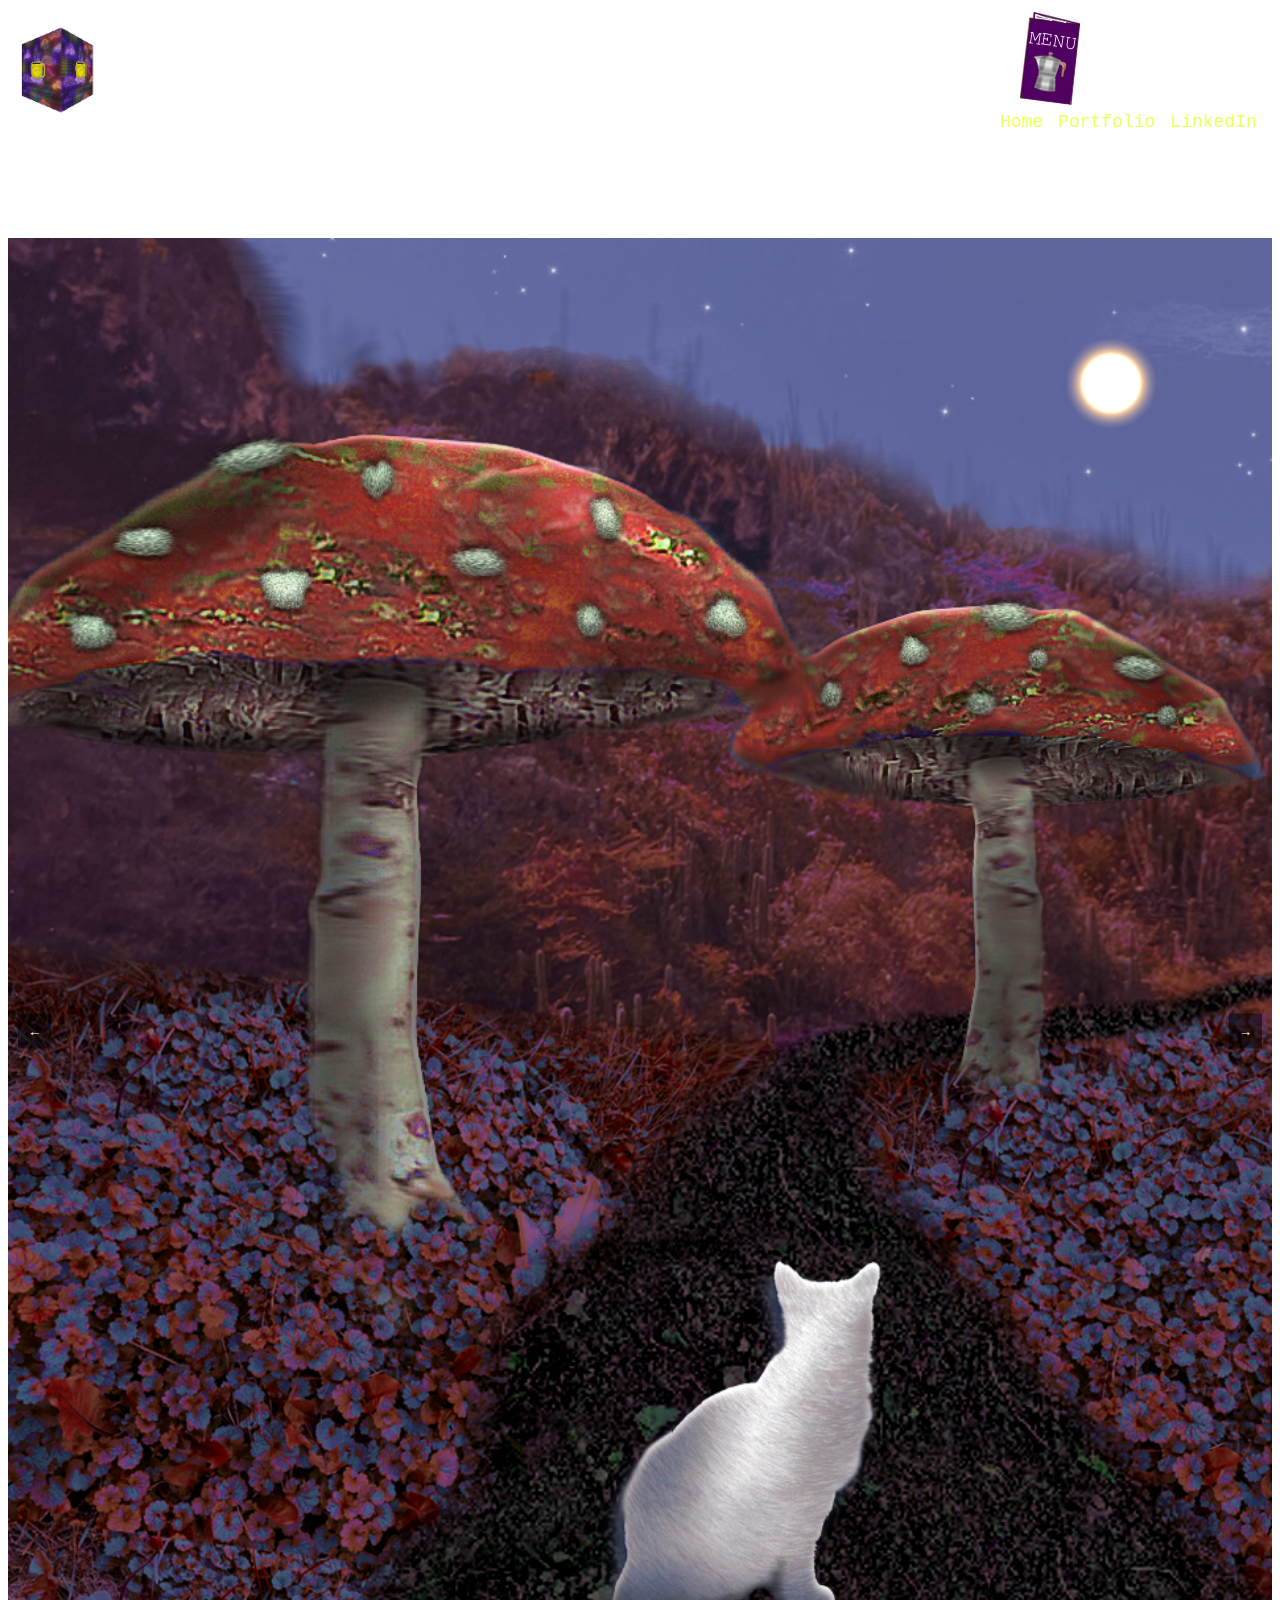
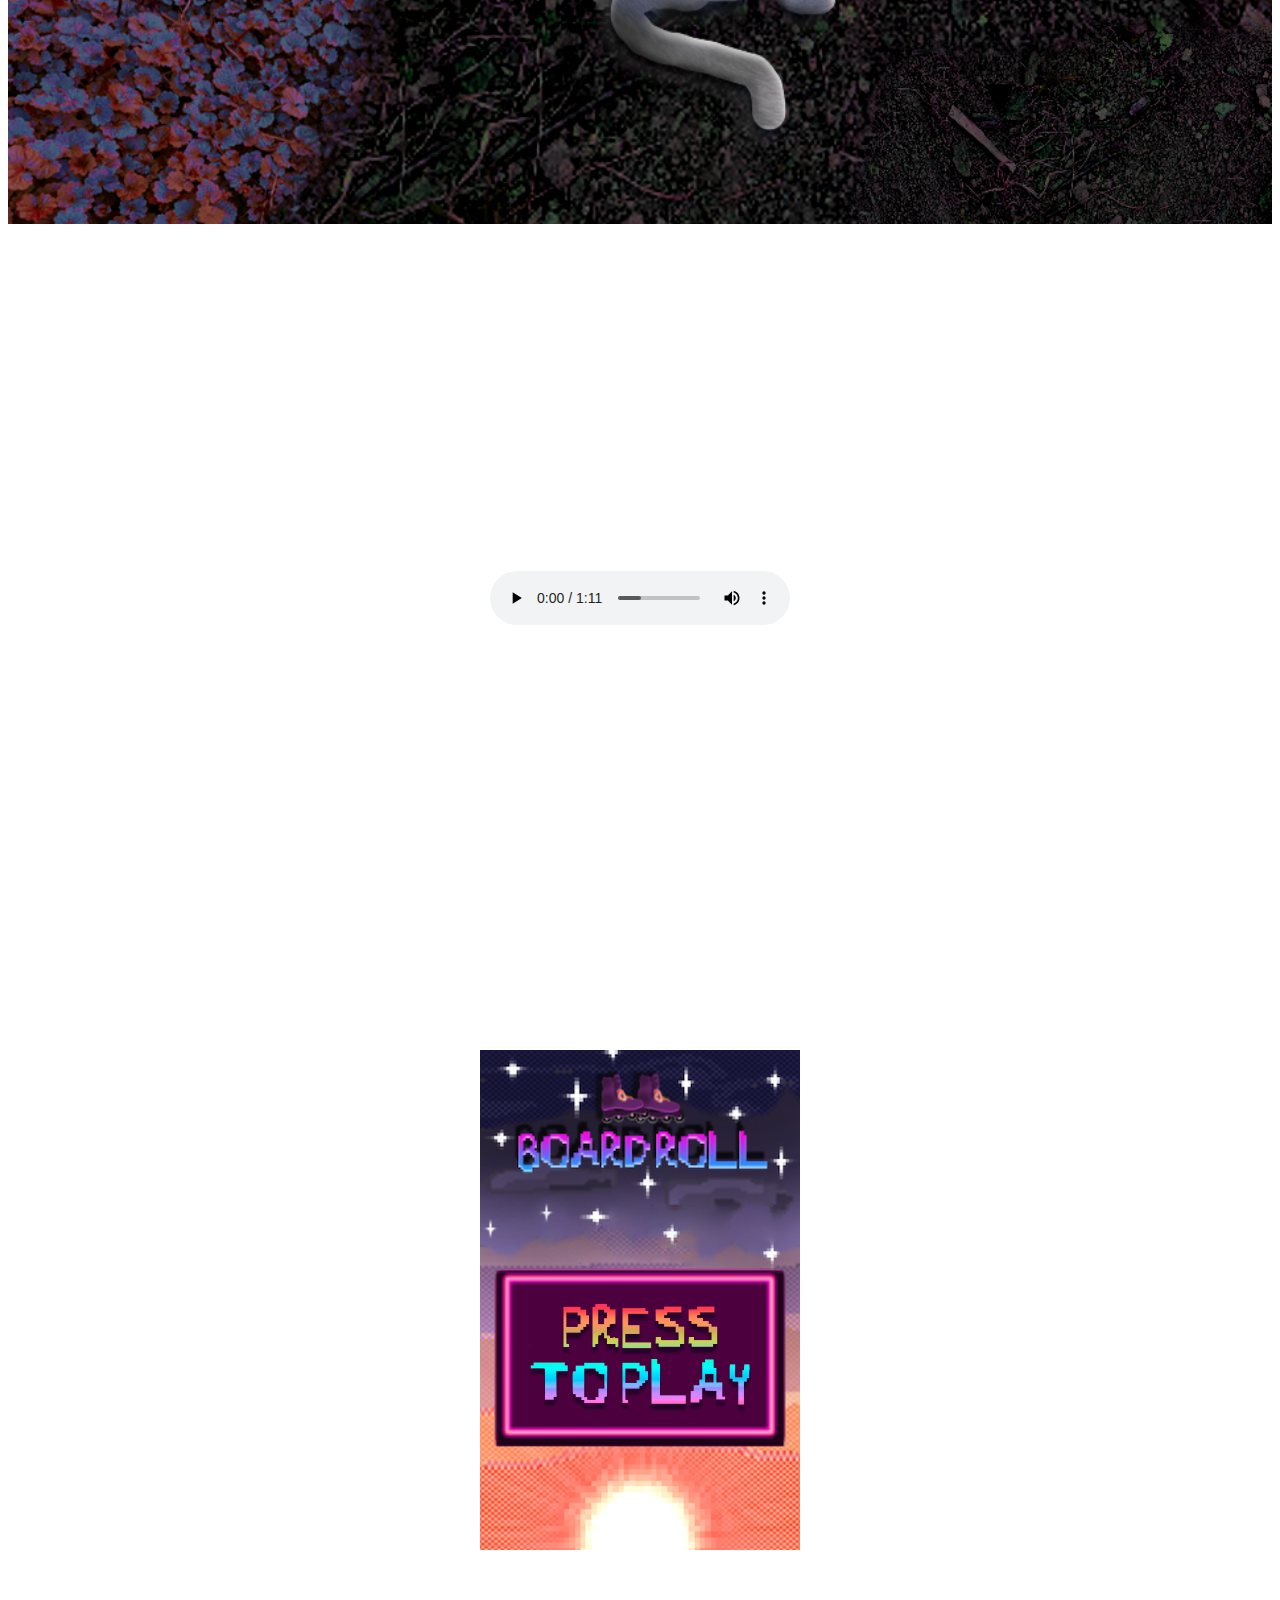
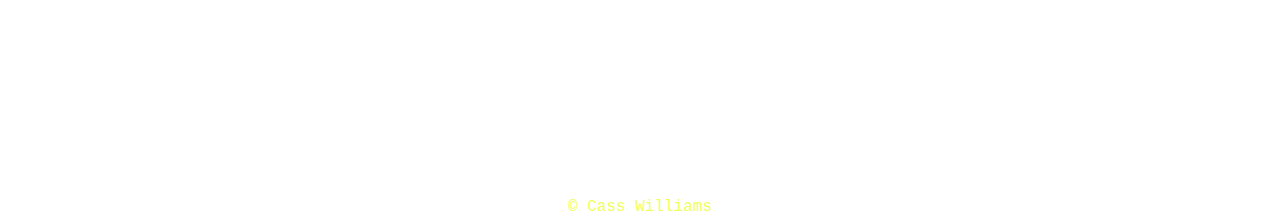
==== portfolio.html @ c23df638 "Add files via upload" ====
<!DOCTYPE html>
<html>
  <meta name="viewport" content="width=device-width, initial-scale=1.0">
<head>
  <title>Cass Williams</title>
  <link rel="stylesheet" href="portfolio.css">
  <title>Image Carousel Example</title>
  <link rel="stylesheet" href="bootstrap.min.css">
  <script src="bootstrap.min.js"></script>
</head>
<body>
  <header>
    <div class="logo"><img src="logo.gif" alt="Interactive Image"
      width="100px"></div>
      <nav>
      <label for="menu-toggle" class="menu-icon">
        <img src="menu.png" alt="Menu Icon">
      </label>
        <input type="checkbox" id="menu-toggle">
        <label for="menu-toggle" class="menu-icon">&#9776;</label>
        <div class="menu">
          <ul>
            <li><a href="index.html">Home</a></li>
            <li><a href="portfolio.html">Portfolio</a></li>
            <li><a href="https://www.linkedin.com/in/excpresso">LinkedIn</a></li>
          </ul>
        </div>
      </nav>
     

  </header>
 
<h1 class="centered">ILLUSTRATION</h1>
<div class="carousel-wrapper">
  <div class="carousel">
    <div class="carousel-container">
      <img src="4.png" alt="Description of the image">
      <img src="5.png" alt="Description of the image">
      <img src="6.png" alt="Description of the image">
      <img src="7.gif" alt="Description of the image">
      <img src="8.gif" alt="Description of the image">
      <img src="9.gif" alt="Description of the image">
    </div>
    <button class="prev-button">&larr;</button>
    <button class="next-button">&rarr;</button>
  </div>
</div>
 
<h1 class="centered">AUDIO</h1>
  <div class="audio-container">
    <audio controls>
      <source src="song.mp3" type="audio/mpeg">
      Your browser does not support the audio element.
    </audio>
  </div>

  <h1 class="centered">GAME DEVELOPMENT</h1>
<div id="container">
  <img id="myImage" src="game.png" onclick="replaceWithGame()">
</div>

<footer>
    &copy; Cass Williams
  </footer>
  
  <script src="script.js"></script>
</body>
</html>
---- portfolio.css ----
/* CSS for header */
/* Add this at the beginning of the styles.css file */
@media screen and (max-width: 600px) {
  /* Adjust the max-width value according to your design */
  body {
    font-size: 14px; /* Adjust the font size for better readability on smaller screens */
  }
  
  .logo img {
    width: 80px; /* Reduce the logo size for better fit */
  }
  
  nav ul {
    flex-direction: column; /* Stack the navigation links vertically */
  }
  
  .coffee-wrapper {
    width: 100%; /* Make the coffee wrappers occupy the full width of the container */
  }
}


header {
    background-color: transparent;
    background-size: cover;
    background-position: center;
    color: #fff;
    padding: 0px;
    align-items: center;
    display: flex;
    justify-content: space-between;
  }

  h1{
    font-family:'Franklin Gothic Medium', 'Arial Narrow', Arial, sans-serif ;
    color:#fff
  }

  .logo {
    font-size: 0px;
    font-weight: bold;
    text-decoration: none;
    color: #fff;
    margin-right: 10px;
  }
  
  .logo img {
    transition: transform 0.3s;
  }
  
  .logo img:hover {
    transform: scale(1.2); /* Increase the size of the logo when hovered */
  }

  nav ul {
    list-style-type: none;
    padding: 0;
    margin: 0;
    display: flex;
    justify-content: flex-end;
  }
  
  nav li {
    margin-right: 15px;
  }
  
  nav a {
    text-decoration: none;
    color: #efff5e;
    font-family:'Courier New', Courier, monospace;
    font-size: large;
  }

  /* Other CSS styles */

  nav a:hover {
    background: linear-gradient(to bottom, #9900ff, #ff8a00);
  }

  nav a.active {
    background: linear-gradient(to bottom, #9900ff, #ff8a00);
  }

  .centered {
    text-align: center;
    margin-bottom: -2rem;
  }
  

  body {
    background-image: url("bg2.png");
    background-size: cover;
    background-position: center;
  }
  
  
  .audio-container {
    display: flex;
    justify-content: center;
    align-items: center;
    height: 50vh; /* Adjust the height as needed */
  }


  .carousel-wrapper {
    max-width: 100%;; /* Adjust the width as needed */
    margin: 0 auto; 
    margin-bottom: 9rem;/* Center the carousel within the wrapper */
  }

  .carousel {
    margin-top: 5rem;
    position: relative;
    max-width: 100%;
    overflow: hidden;
  }
  
  .carousel-container {
    display: flex;
    transition: transform 0.5s;
  }
  
  .carousel img {
    flex: 0 0 100%;
    max-width: 100%;
    height: auto;
    object-fit: cover;
  }
  
  
  .prev-button,
  .next-button {
    position: absolute;
    top: 50%;
    transform: translateY(-50%);
    padding: 10px;
    background-color: rgba(0, 0, 0, 0.5);
    color: #fff;
    border: none;
    cursor: pointer;
  }
  
  .prev-button {
    left: 10px;
  }
  
  .next-button {
    right: 10px;
  }
  
  #container {
    display: flex;
    justify-content: center;
    align-items: center;
    height: 100vh; 
  }
  
  #myImage {
    max-width: 100%;
    display: flex;
    justify-content: center;
    align-items: center;
  }
  
  #iframeWrapper {
    position: absolute;
    top: 0;
    left: 0;
    width: 100%;
    height: 100%;
    display: flex;
    justify-content: center;
    align-items: center;
  }
  
  #iframeWrapper iframe {
    width: 100%;
    height: 100%;
  }
  .menu {
    display: none; /* Hide the menu by default */
  }
  
  #menu-toggle:checked ~ .menu {
    display: block; /* Display the menu when the checkbox is checked */
  }
  
  @media screen and (min-width: 600px) {
    /* Adjust the min-width value to define the breakpoint for collapsing the menu */
    .menu {
      display: block; /* Show the menu for wider screens */
    }
    
    #menu-toggle {
      display: none; /* Hide the toggle for wider screens */
    }
  }
  .menu-icon {
    display: inline-block;
    vertical-align: middle;
    cursor: pointer;
    padding: 0;
    background: none;
    border: none;
    outline: none; /* Add this to remove the outline when the image is clicked */
  }
  
  .menu-icon img {
    width: 100px;
    height: 100px;
  }
  
  #menu-toggle {
    position: absolute;
    top: -9999px;
    left: -9999px;
  }
  
  /* Add any additional styles for the game container */
  
  /* CSS for footer */
  footer {
    background-color: transparent;
    color: #efff5e;
    font-family: 'Courier New', Courier, monospace;
    padding: 0px;
    margin-top: 3rem;
    text-align: center;
  }
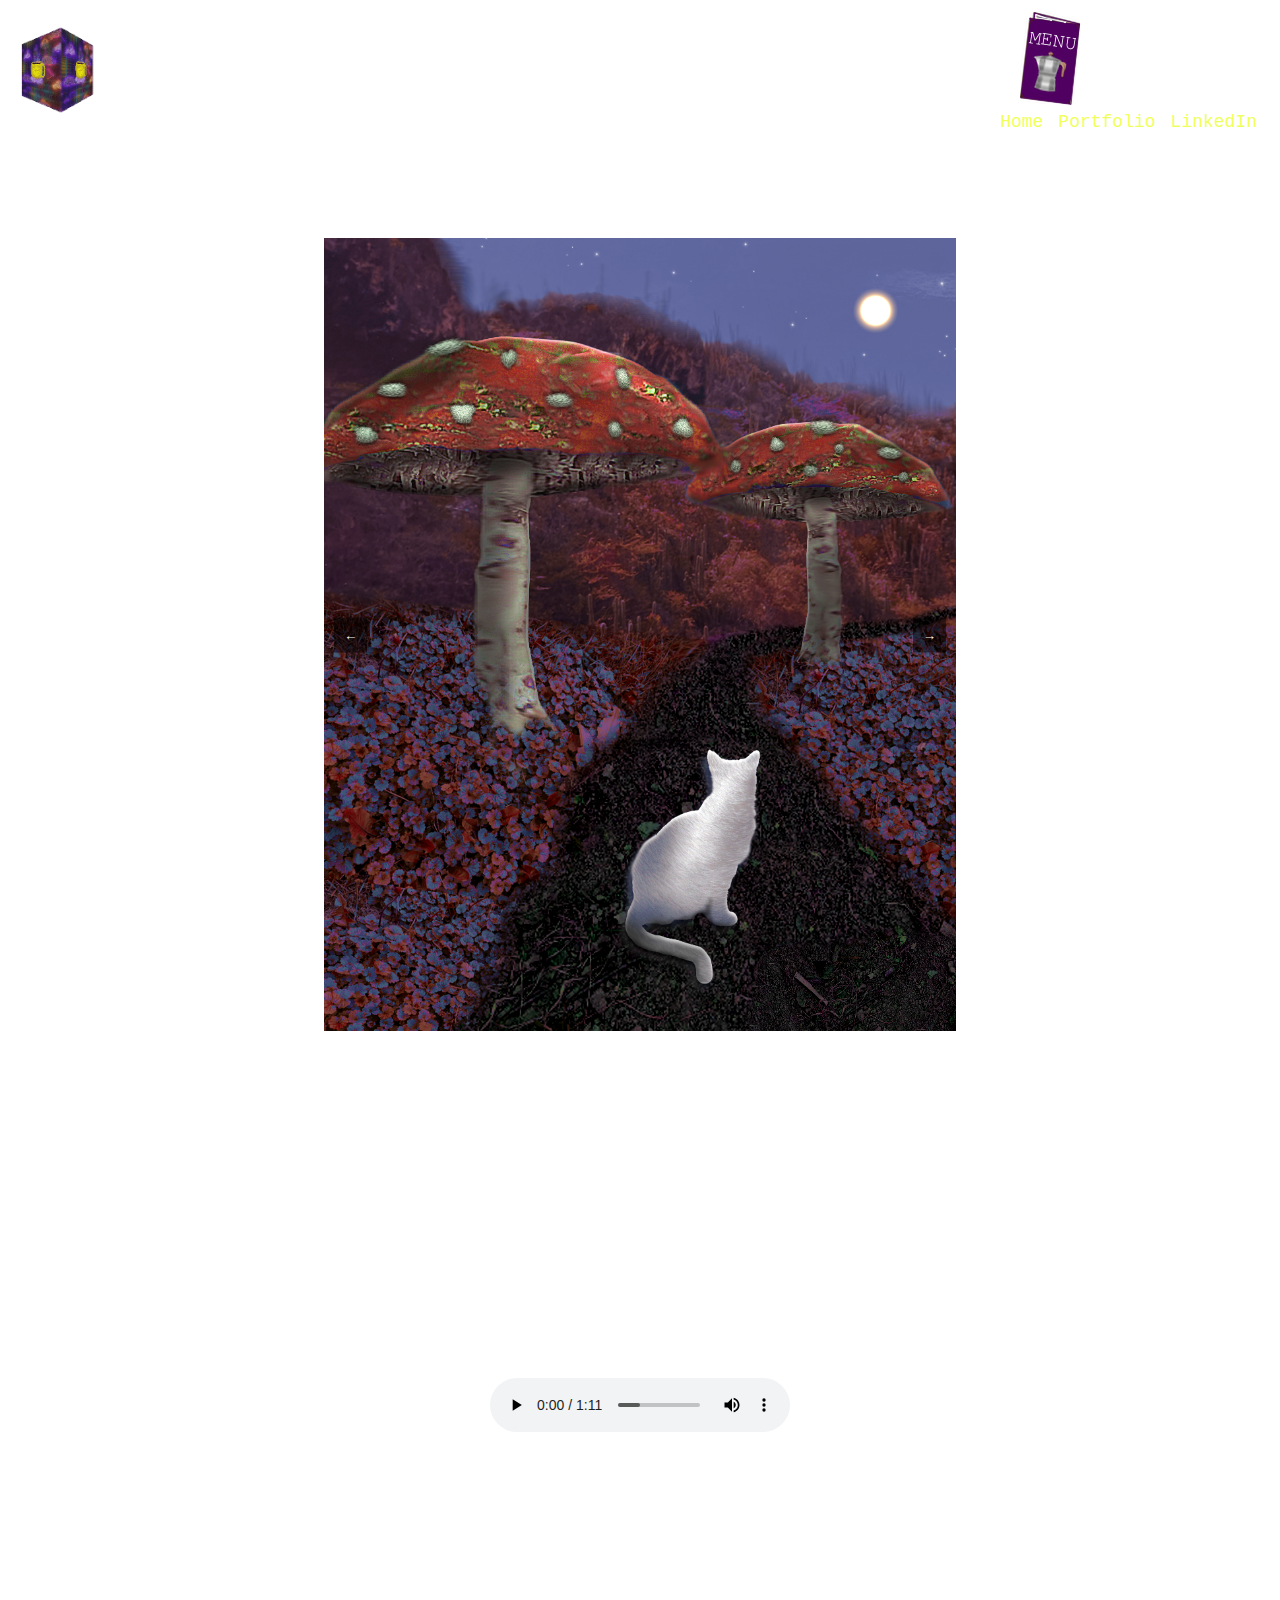
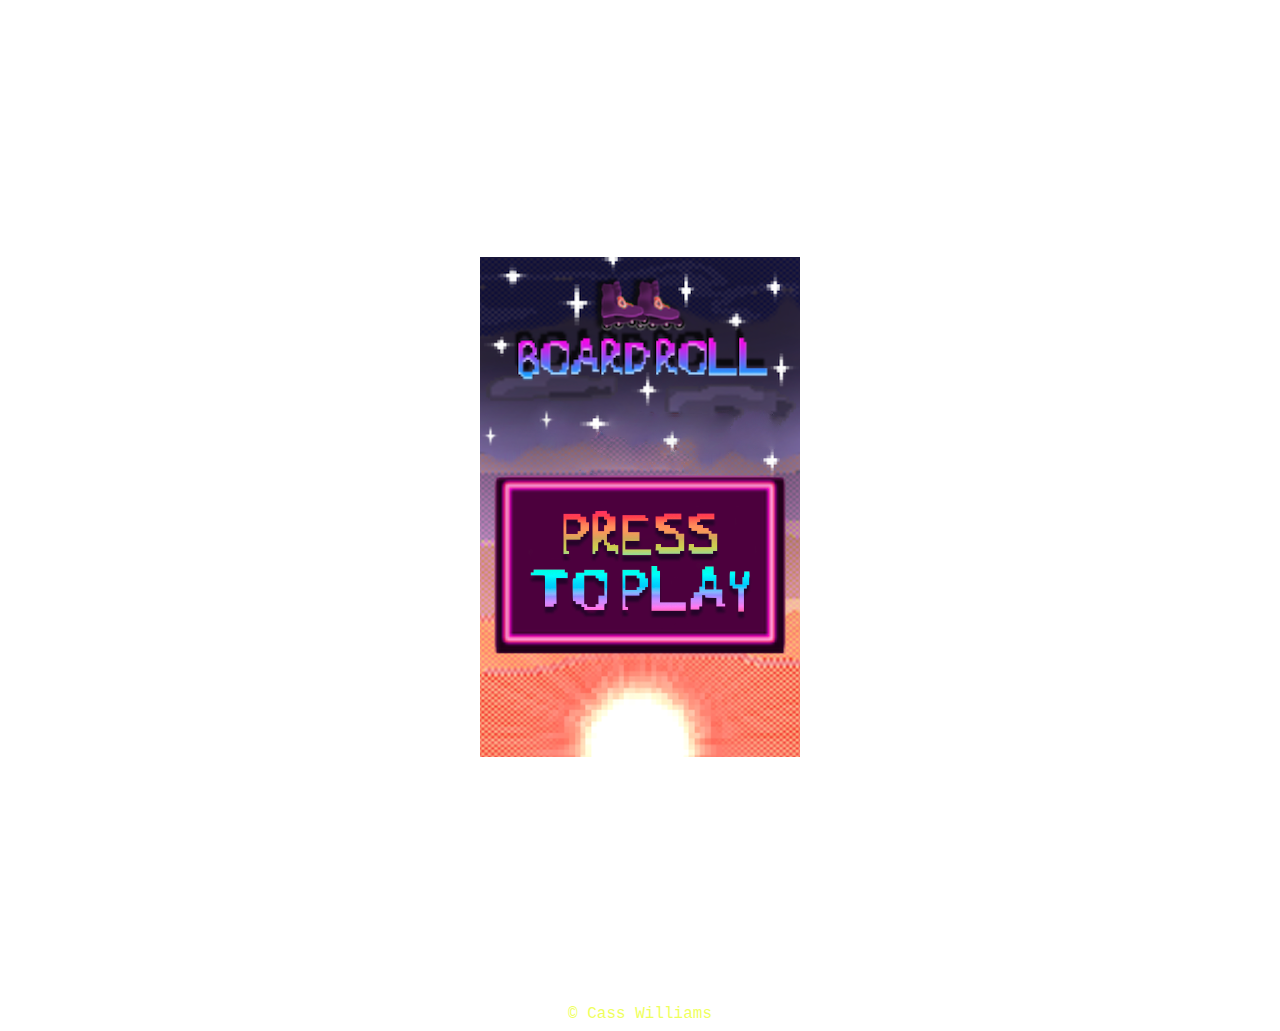
==== commit 0bcaa013: "Add files via upload" ====
--- a/portfolio.html
+++ b/portfolio.html
@@ -30,7 +30,7 @@
 
   </header>
  
-<h1 class="centered">ILLUSTRATION</h1>
+<h1 class="centered">ILLUSTRATION / ANIMATION</h1>
 <div class="carousel-wrapper">
   <div class="carousel">
     <div class="carousel-container">
--- a/portfolio.css
+++ b/portfolio.css
@@ -103,9 +103,11 @@
 
 
   .carousel-wrapper {
-    max-width: 100%;; /* Adjust the width as needed */
+    max-width: 50%;; /* Adjust the width as needed */
     margin: 0 auto; 
     margin-bottom: 9rem;/* Center the carousel within the wrapper */
+    display: flex;
+    justify-content: center;
   }
 
   .carousel {
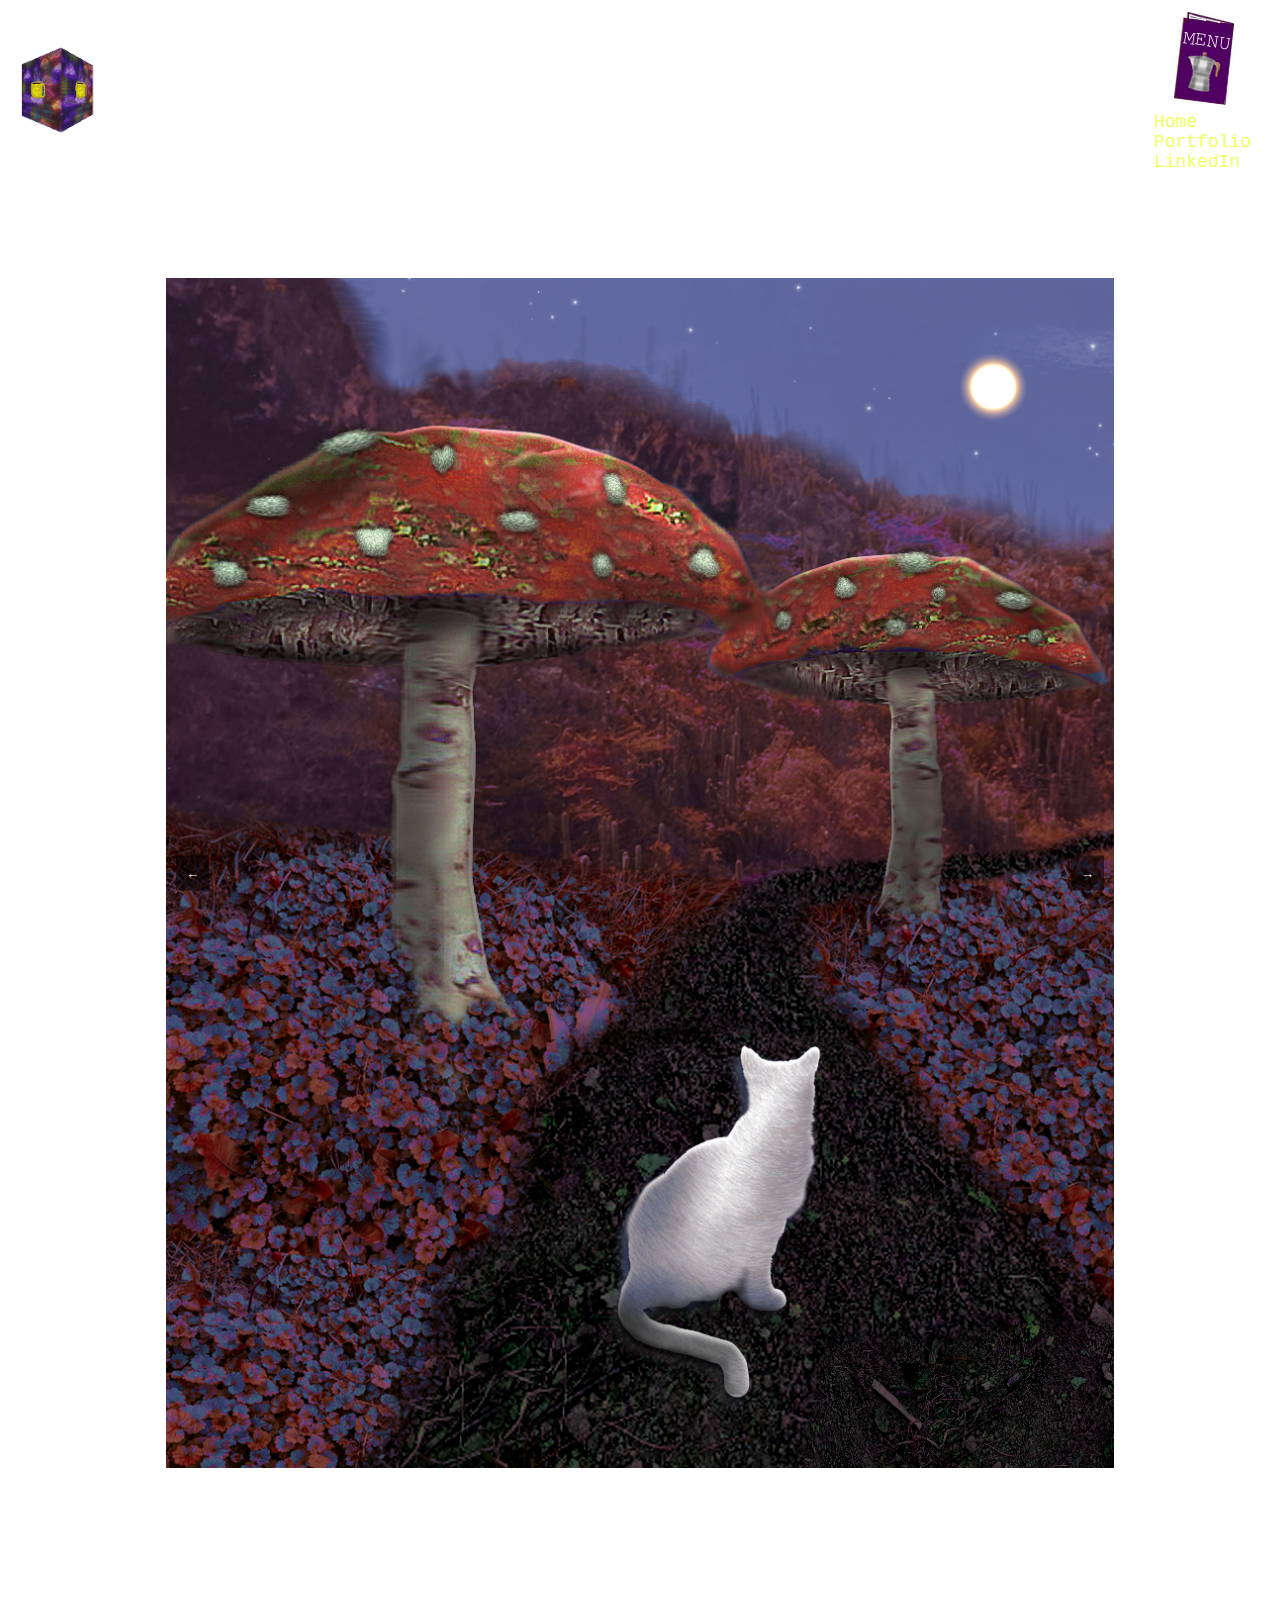
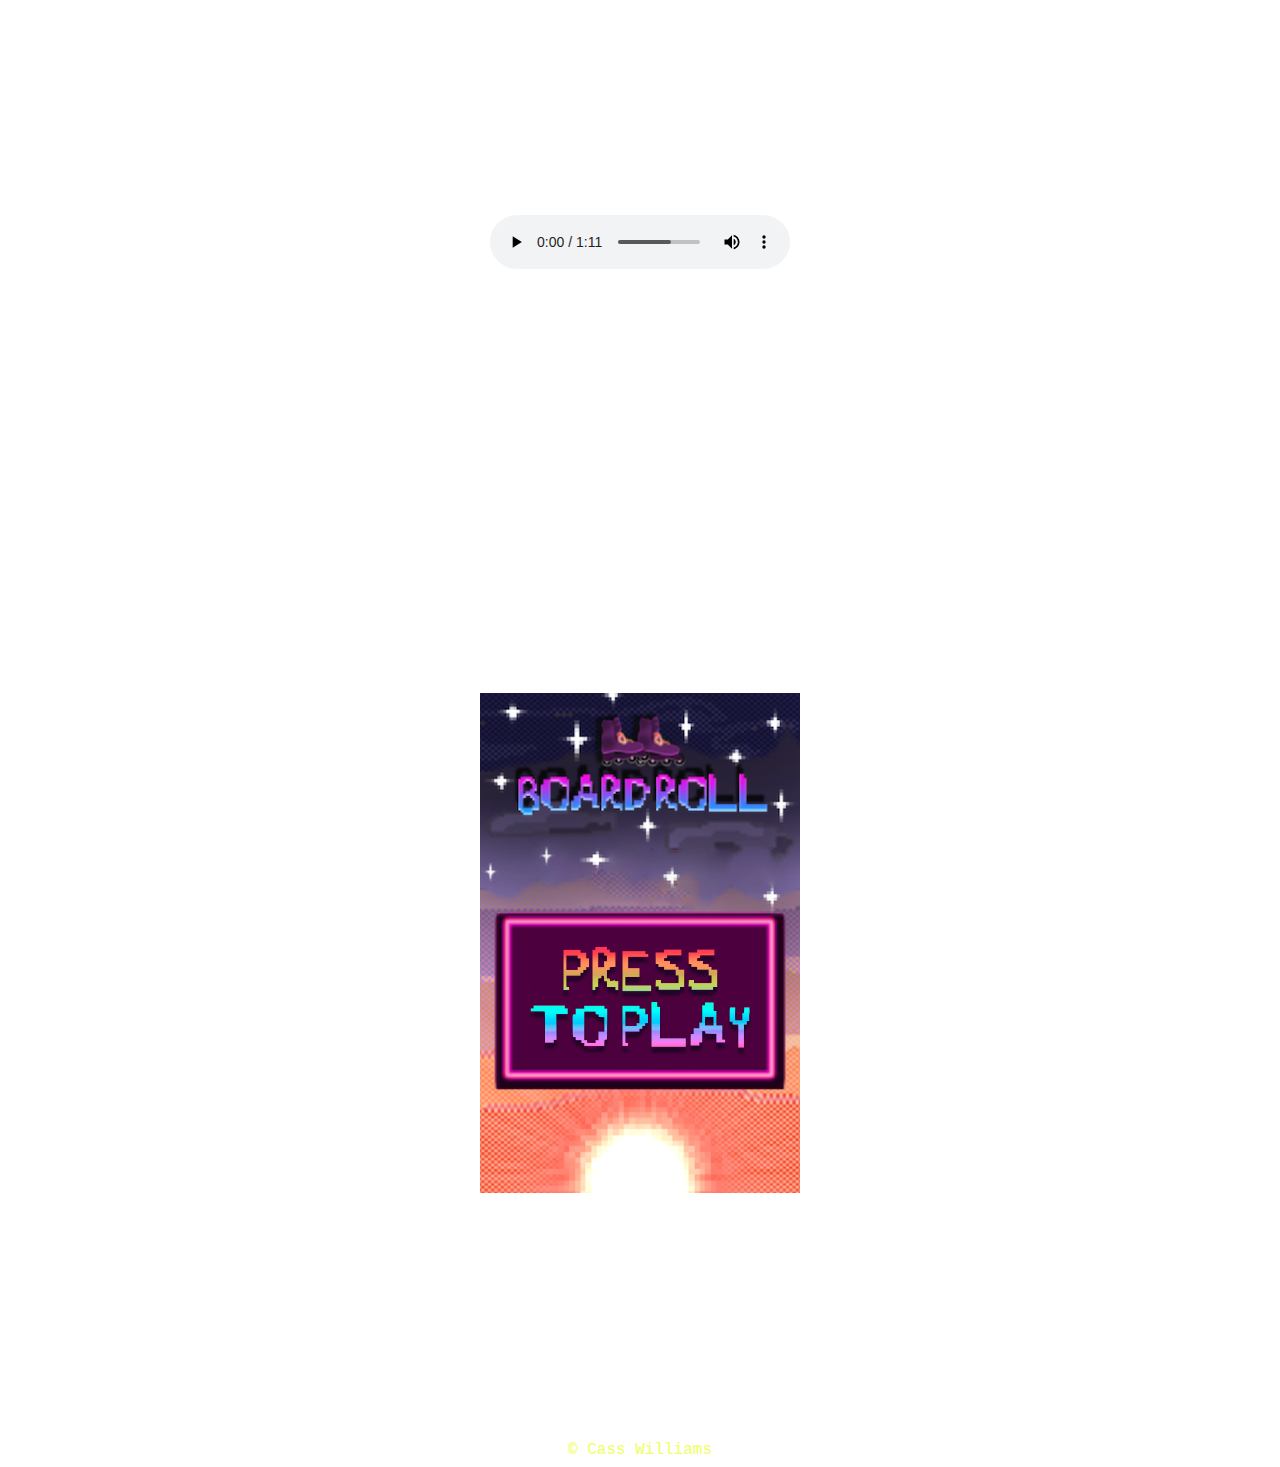
==== commit 0c324c4f: "Add files via upload" ====
--- a/portfolio.html
+++ b/portfolio.html
@@ -7,6 +7,7 @@
   <title>Image Carousel Example</title>
   <link rel="stylesheet" href="bootstrap.min.css">
   <script src="bootstrap.min.js"></script>
+  <script src="script.js"></script>
 </head>
 <body>
   <header>
@@ -63,6 +64,5 @@
     &copy; Cass Williams
   </footer>
   
-  <script src="script.js"></script>
 </body>
 </html>
--- a/portfolio.css
+++ b/portfolio.css
@@ -56,7 +56,7 @@
     list-style-type: none;
     padding: 0;
     margin: 0;
-    display: flex;
+    display: block;
     justify-content: flex-end;
   }
   
@@ -103,7 +103,7 @@
 
 
   .carousel-wrapper {
-    max-width: 50%;; /* Adjust the width as needed */
+    max-width: 75%; /* Adjust the width as needed */
     margin: 0 auto; 
     margin-bottom: 9rem;/* Center the carousel within the wrapper */
     display: flex;
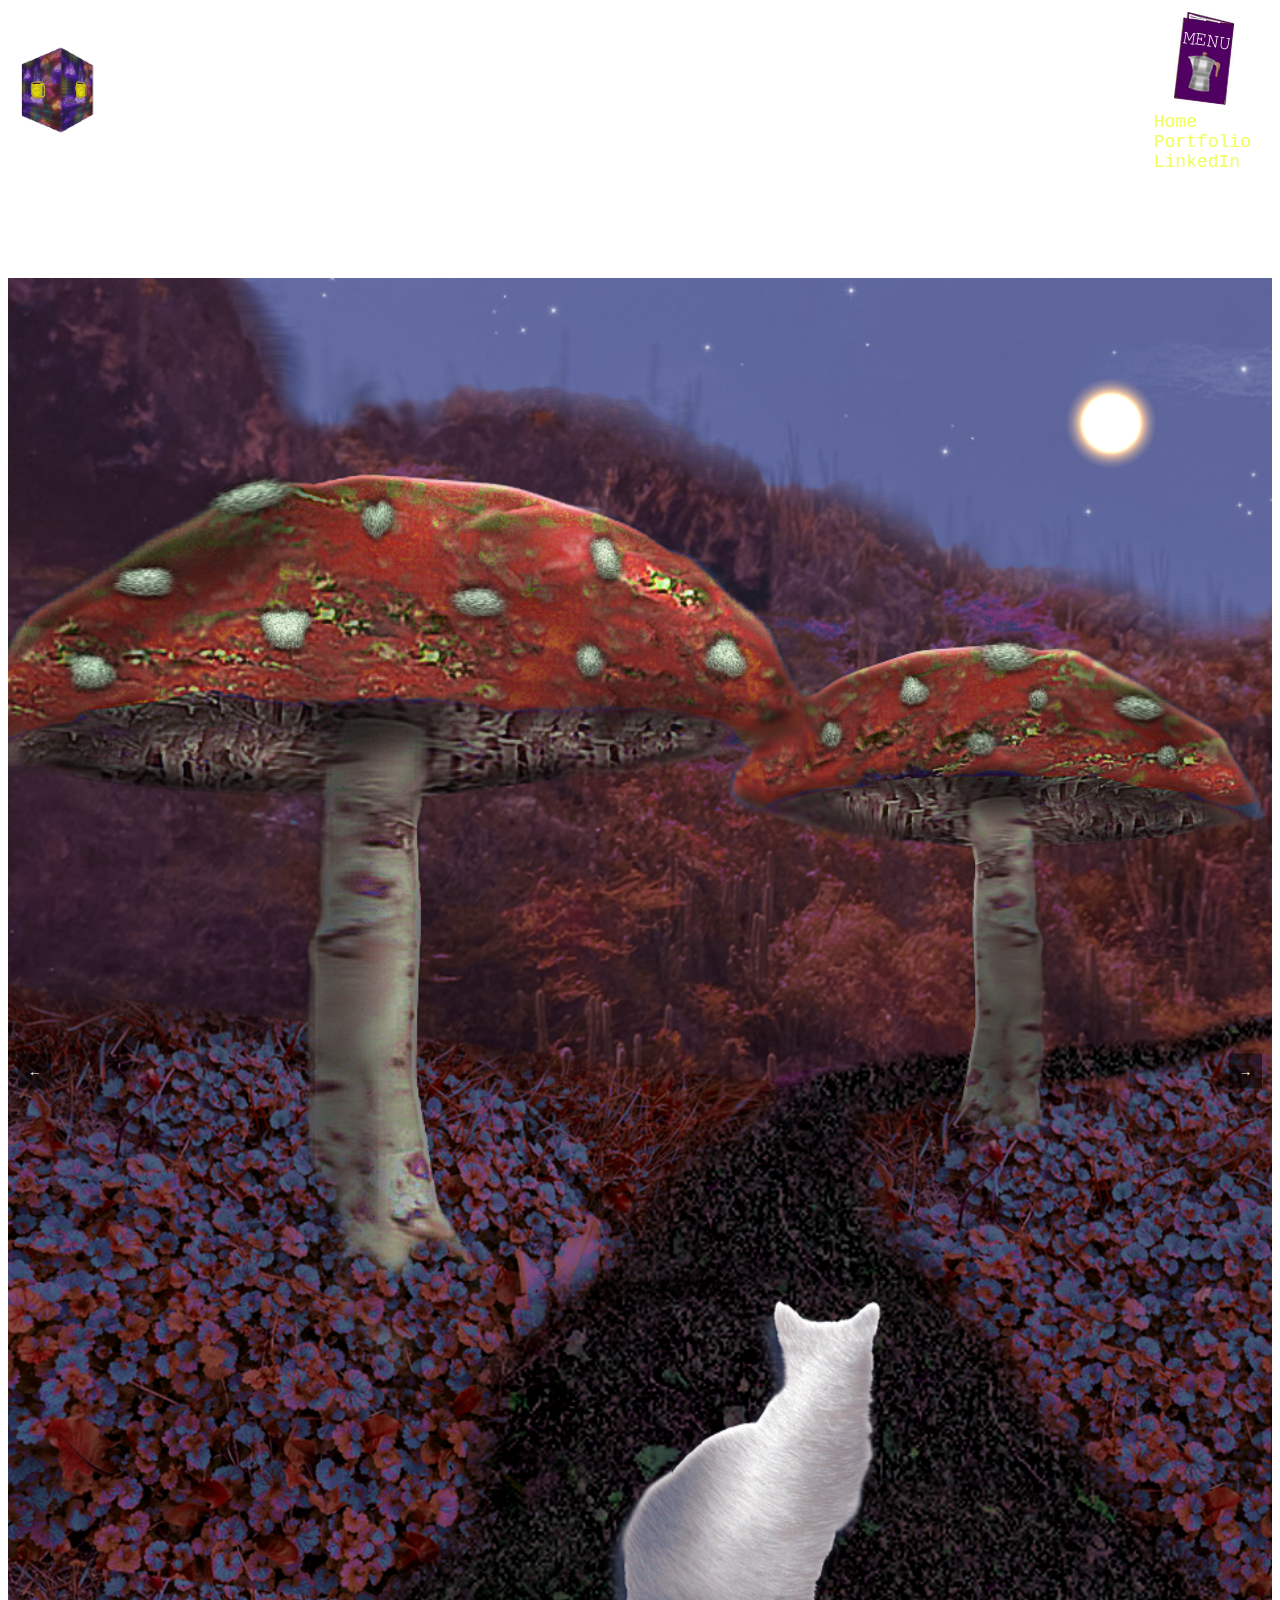
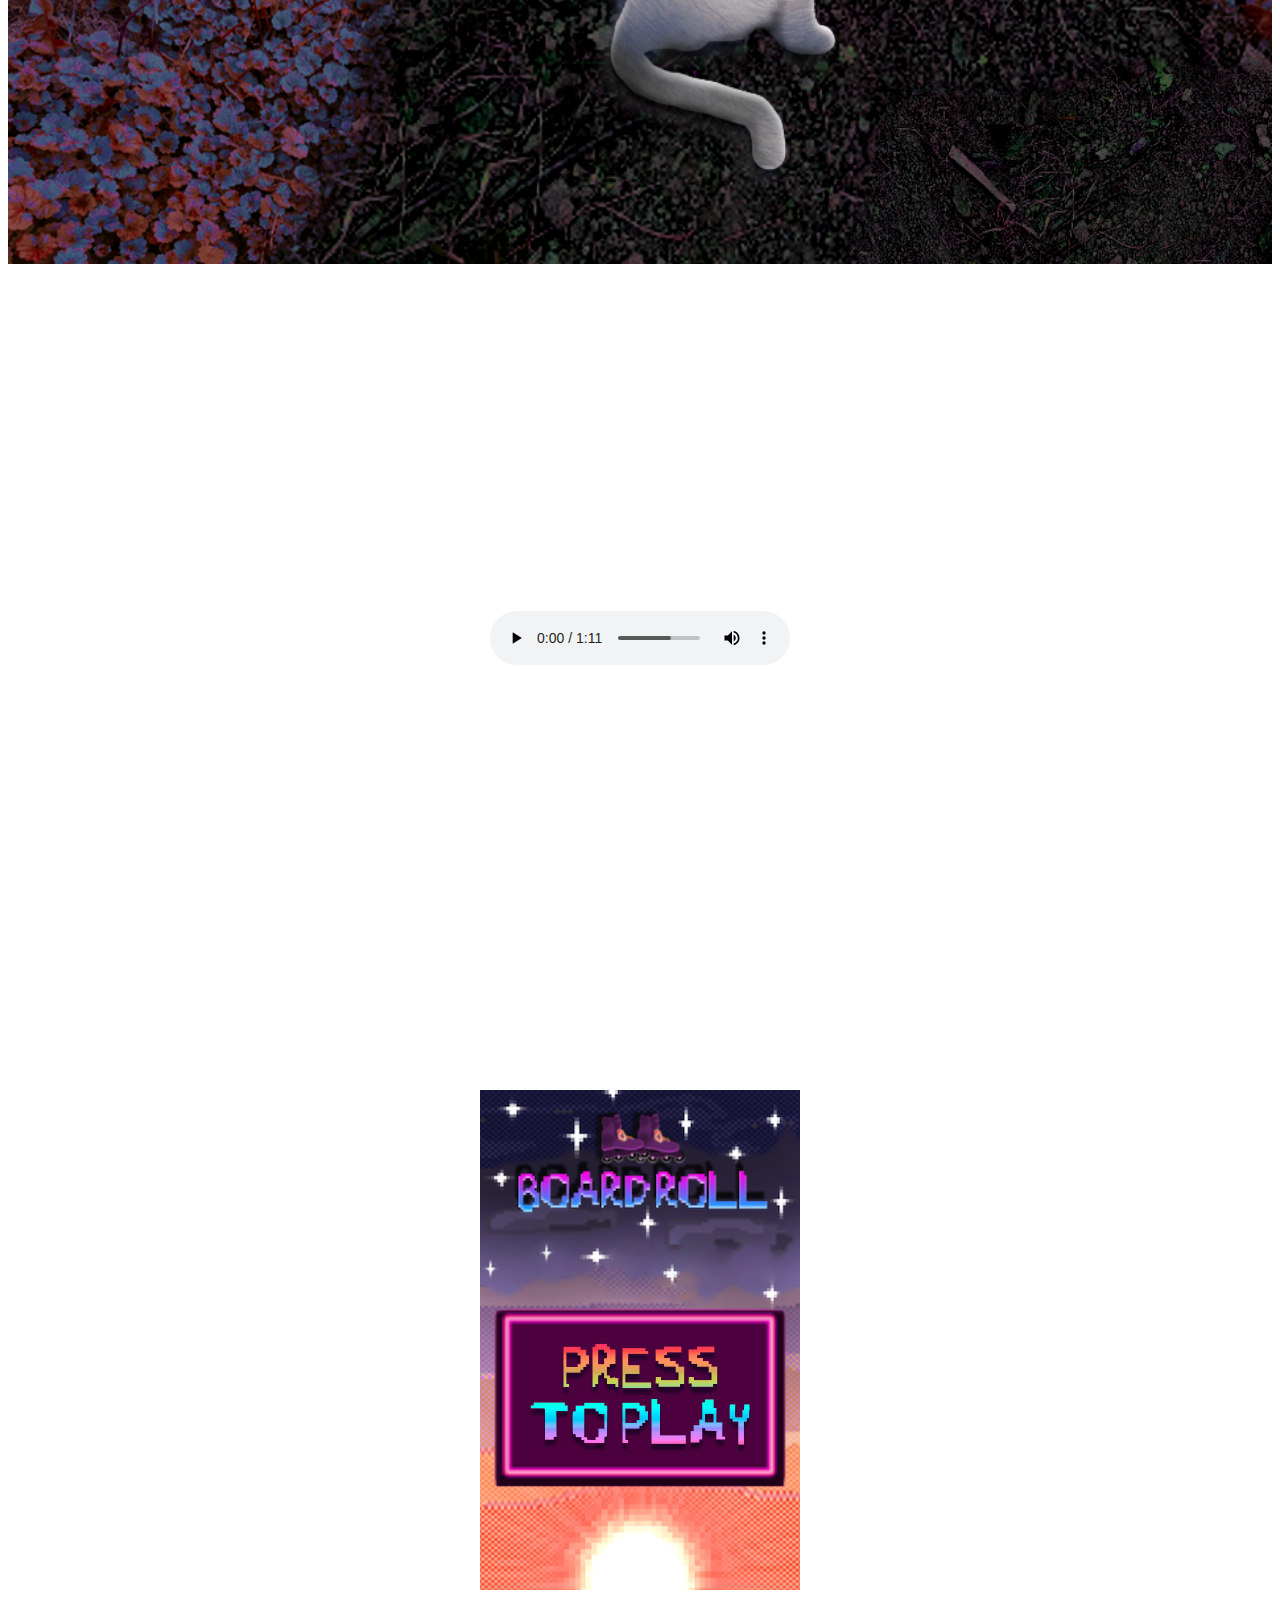
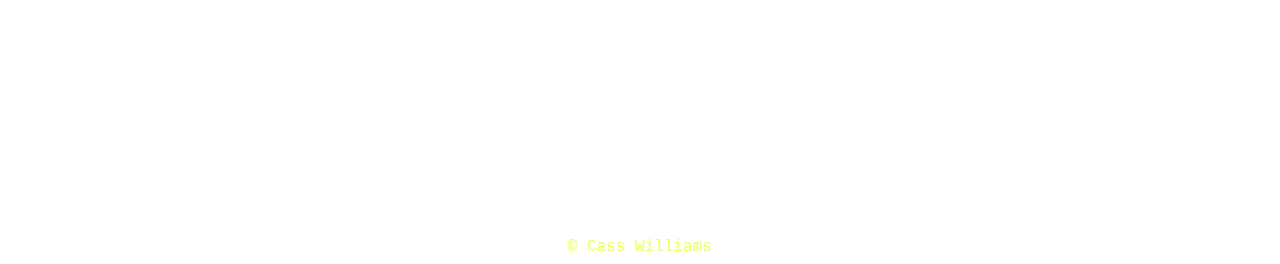
==== commit fa4da992: "Add files via upload" ====
--- a/portfolio.html
+++ b/portfolio.html
@@ -7,7 +7,6 @@
   <title>Image Carousel Example</title>
   <link rel="stylesheet" href="bootstrap.min.css">
   <script src="bootstrap.min.js"></script>
-  <script src="script.js"></script>
 </head>
 <body>
   <header>
@@ -31,7 +30,7 @@
 
   </header>
  
-<h1 class="centered">ILLUSTRATION / ANIMATION</h1>
+<h1 class="centered">ILLUSTRATION</h1>
 <div class="carousel-wrapper">
   <div class="carousel">
     <div class="carousel-container">
@@ -64,5 +63,6 @@
     &copy; Cass Williams
   </footer>
   
+  <script src="script.js"></script>
 </body>
 </html>
--- a/portfolio.css
+++ b/portfolio.css
@@ -103,11 +103,9 @@
 
 
   .carousel-wrapper {
-    max-width: 75%; /* Adjust the width as needed */
+    max-width: 100%;; /* Adjust the width as needed */
     margin: 0 auto; 
     margin-bottom: 9rem;/* Center the carousel within the wrapper */
-    display: flex;
-    justify-content: center;
   }
 
   .carousel {
@@ -198,7 +196,7 @@
     }
   }
   .menu-icon {
-    display: inline-block;
+    display: transparent;
     vertical-align: middle;
     cursor: pointer;
     padding: 0;
@@ -228,4 +226,4 @@
     padding: 0px;
     margin-top: 3rem;
     text-align: center;
-  }+  }
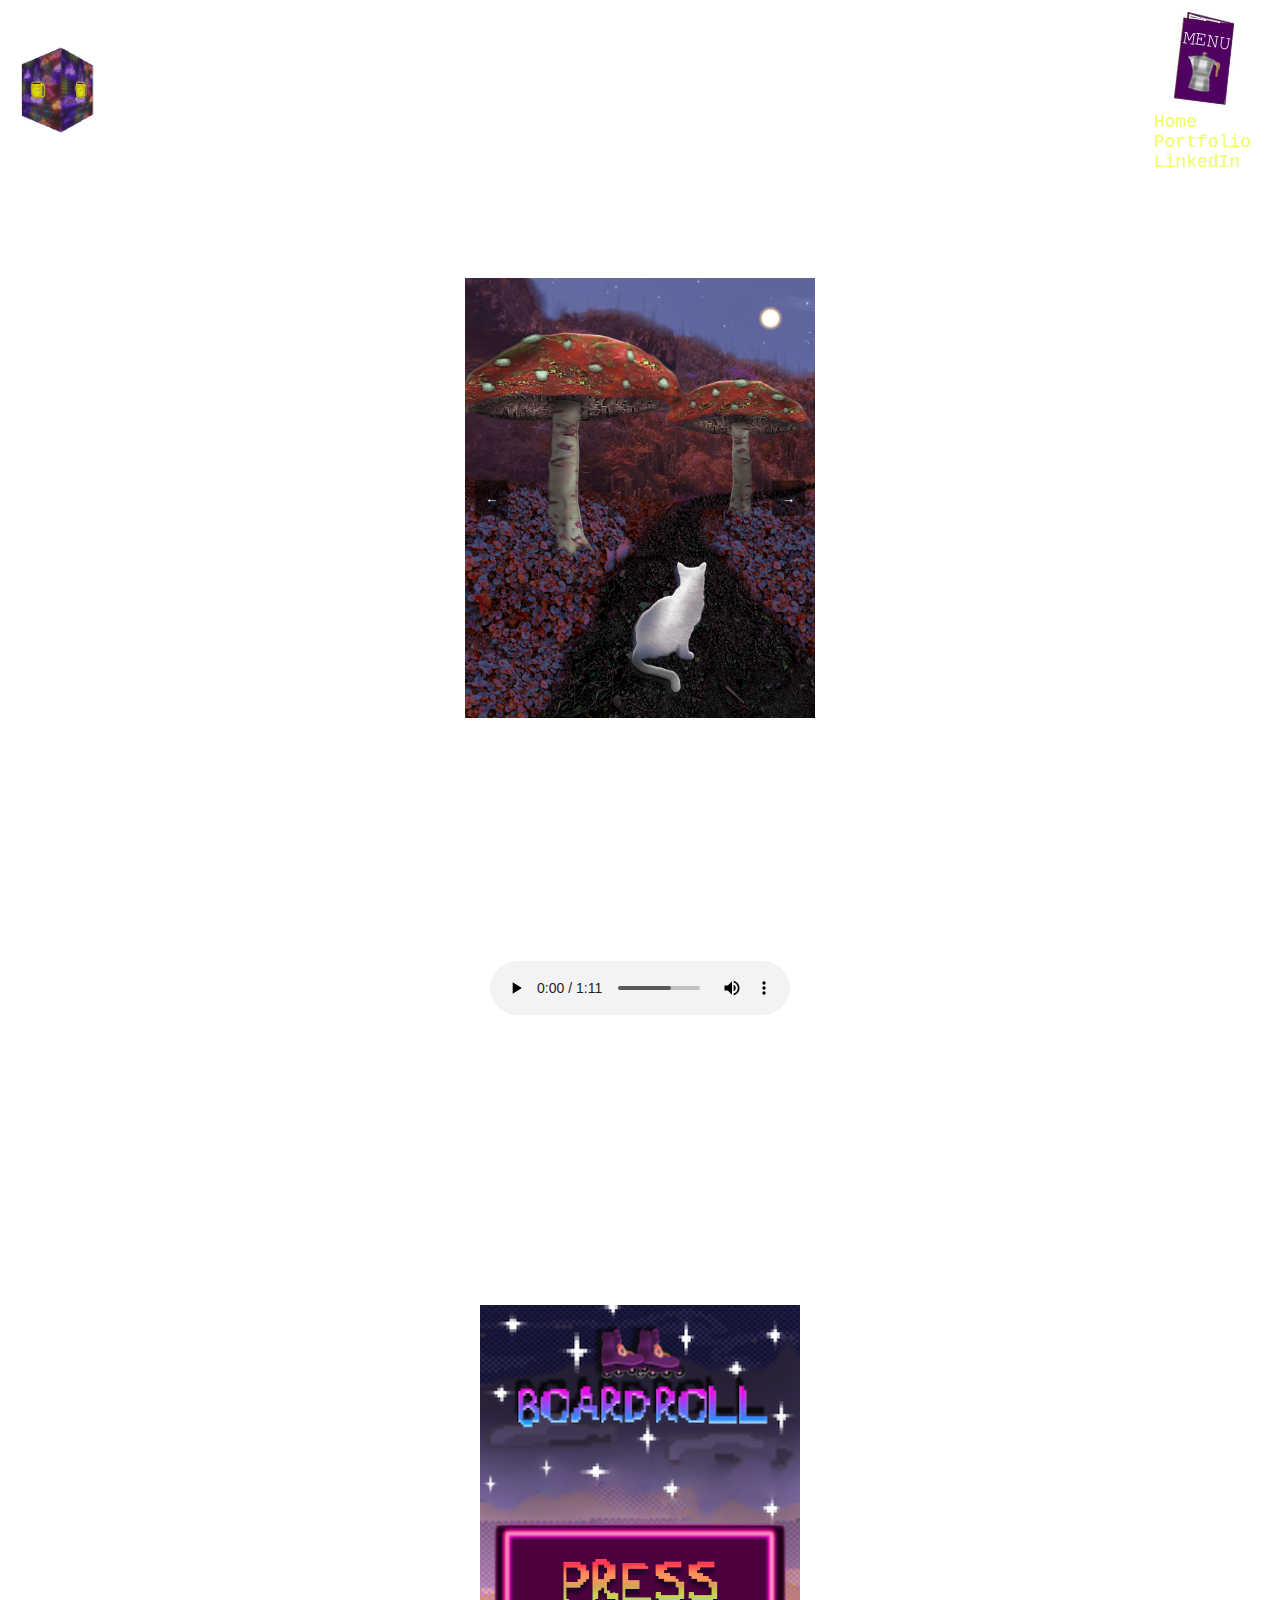
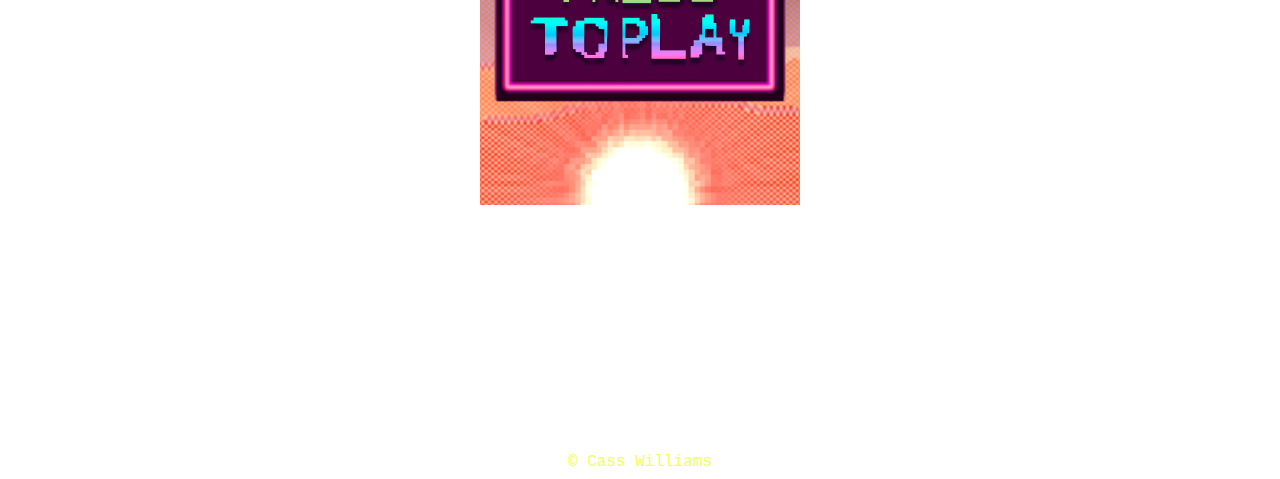
==== commit eec8ad96: "Add files via upload" ====
--- a/portfolio.html
+++ b/portfolio.html
@@ -4,14 +4,16 @@
 <head>
   <title>Cass Williams</title>
   <link rel="stylesheet" href="portfolio.css">
-  <title>Image Carousel Example</title>
   <link rel="stylesheet" href="bootstrap.min.css">
   <script src="bootstrap.min.js"></script>
 </head>
 <body>
   <header>
-    <div class="logo"><img src="logo.gif" alt="Interactive Image"
-      width="100px"></div>
+    <a href="index.html">
+      <div class="logo">
+        <img src="logo.gif" alt="Interactive Image" width="100px">
+      </div>
+    </a>
       <nav>
       <label for="menu-toggle" class="menu-icon">
         <img src="menu.png" alt="Menu Icon">
@@ -29,22 +31,22 @@
      
 
   </header>
- 
-<h1 class="centered">ILLUSTRATION</h1>
-<div class="carousel-wrapper">
-  <div class="carousel">
-    <div class="carousel-container">
-      <img src="4.png" alt="Description of the image">
-      <img src="5.png" alt="Description of the image">
-      <img src="6.png" alt="Description of the image">
-      <img src="7.gif" alt="Description of the image">
-      <img src="8.gif" alt="Description of the image">
-      <img src="9.gif" alt="Description of the image">
+
+  <h1 class="centered">ILLUSTRATION / ANIMATION</h1>
+  <div class="carousel-wrapper">
+    <div class="carousel">
+      <div class="carousel-container">
+        <img src="4.png" alt="Description of the image">
+        <img src="5.png" alt="Description of the image">
+        <img src="6.png" alt="Description of the image">
+        <img src="7.gif" alt="Description of the image">
+        <img src="8.gif" alt="Description of the image">
+        <img src="9.gif" alt="Description of the image">
+      </div>
+      <button class="prev-button">&larr;</button>
+      <button class="next-button">&rarr;</button>
     </div>
-    <button class="prev-button">&larr;</button>
-    <button class="next-button">&rarr;</button>
   </div>
-</div>
  
 <h1 class="centered">AUDIO</h1>
   <div class="audio-container">
@@ -54,7 +56,7 @@
     </audio>
   </div>
 
-  <h1 class="centered">GAME DEVELOPMENT</h1>
+  <h1 class="centered">HTML5</h1>
 <div id="container">
   <img id="myImage" src="game.png" onclick="replaceWithGame()">
 </div>
--- a/portfolio.css
+++ b/portfolio.css
@@ -36,6 +36,7 @@
     color:#fff
   }
 
+
   .logo {
     font-size: 0px;
     font-weight: bold;
@@ -52,6 +53,9 @@
     transform: scale(1.2); /* Increase the size of the logo when hovered */
   }
 
+  .menu-icon img:hover {
+    transform: scale(1.1);
+  }
   nav ul {
     list-style-type: none;
     padding: 0;
@@ -59,7 +63,7 @@
     display: block;
     justify-content: flex-end;
   }
-  
+
   nav li {
     margin-right: 15px;
   }
@@ -93,17 +97,9 @@
     background-position: center;
   }
   
-  
-  .audio-container {
-    display: flex;
-    justify-content: center;
-    align-items: center;
-    height: 50vh; /* Adjust the height as needed */
-  }
-
-
   .carousel-wrapper {
-    max-width: 100%;; /* Adjust the width as needed */
+    width: 350px;
+    height: 439px; /* Adjust the width as needed */
     margin: 0 auto; 
     margin-bottom: 9rem;/* Center the carousel within the wrapper */
   }
@@ -147,6 +143,16 @@
   .next-button {
     right: 10px;
   }
+
+  
+  .audio-container {
+    display: flex;
+    justify-content: center;
+    align-items: center;
+    margin-top: -15vh;
+    margin-bottom: -15vh;
+    height: 50vh; /* Adjust the height as needed */
+  }
   
   #container {
     display: flex;
@@ -196,12 +202,13 @@
     }
   }
   .menu-icon {
-    display: transparent;
+    display: inline-block;
     vertical-align: middle;
     cursor: pointer;
     padding: 0;
     background: none;
     border: none;
+    color: transparent;
     outline: none; /* Add this to remove the outline when the image is clicked */
   }
   
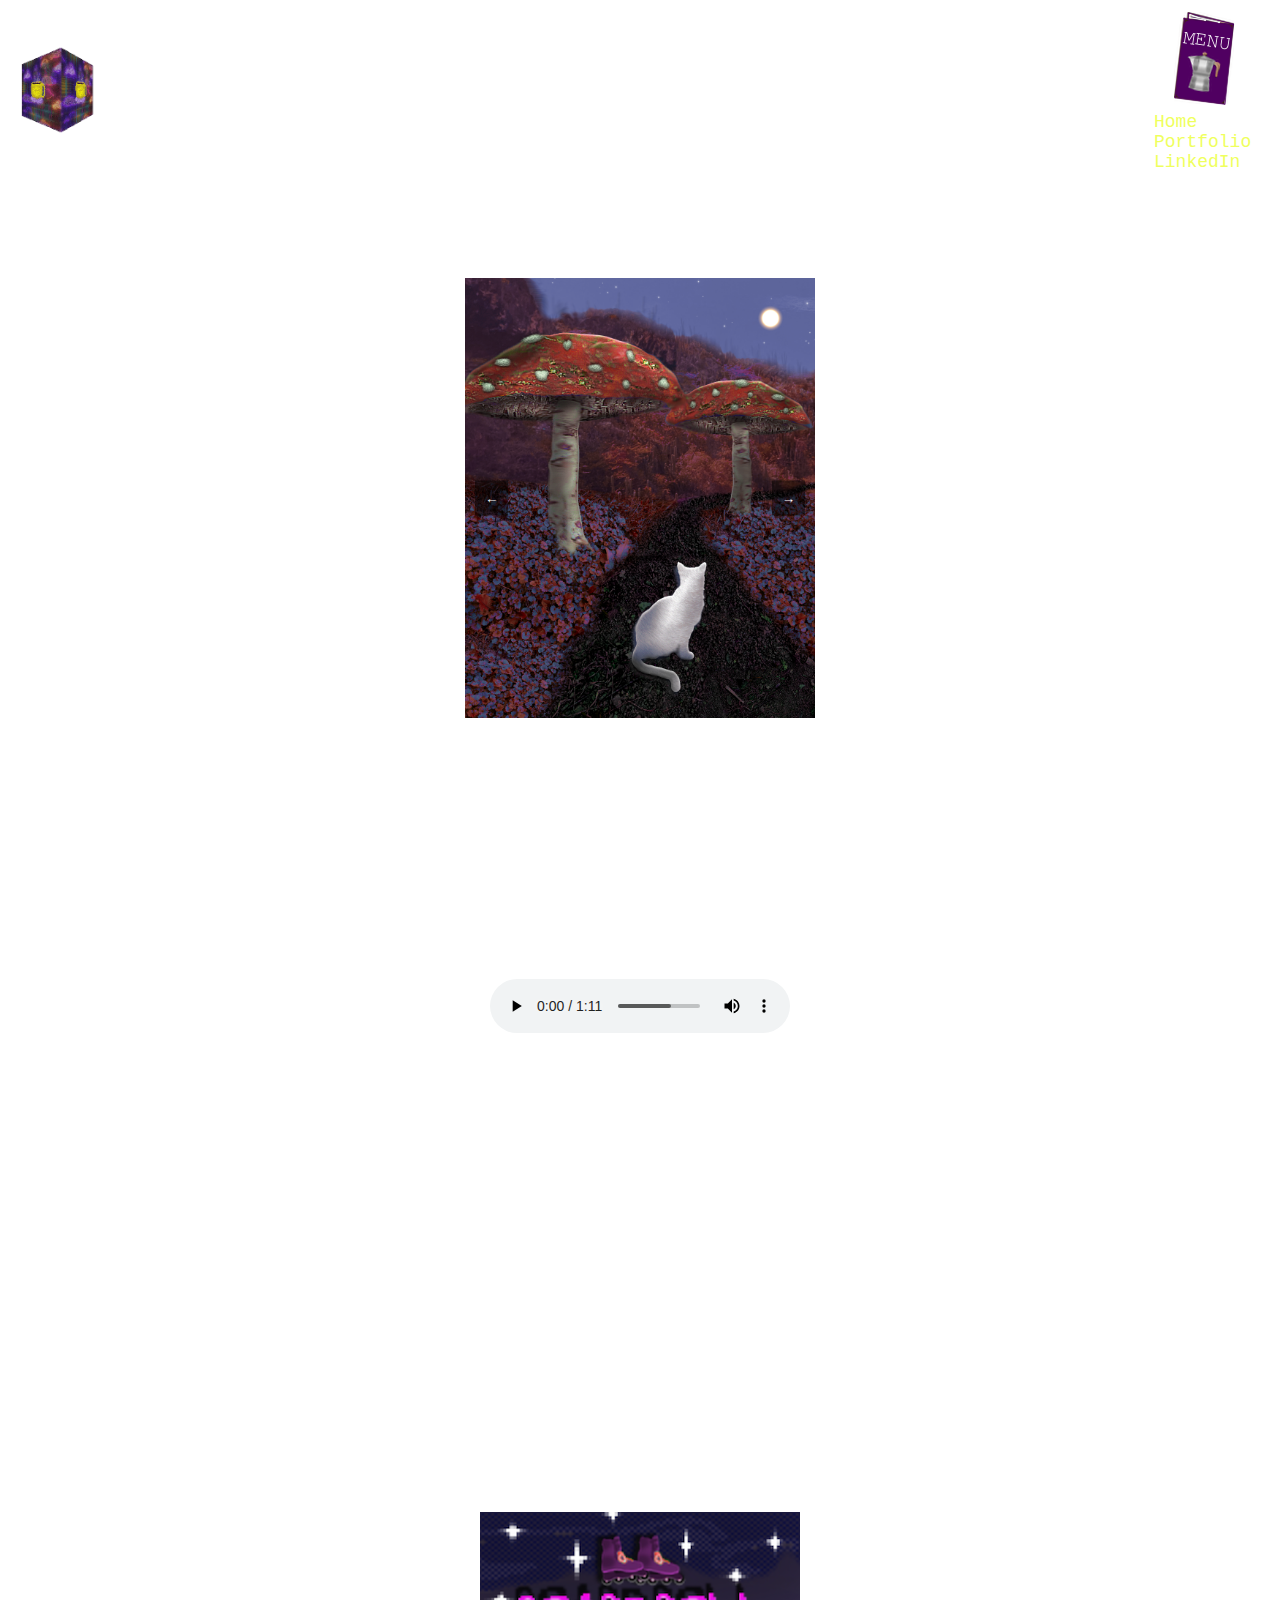
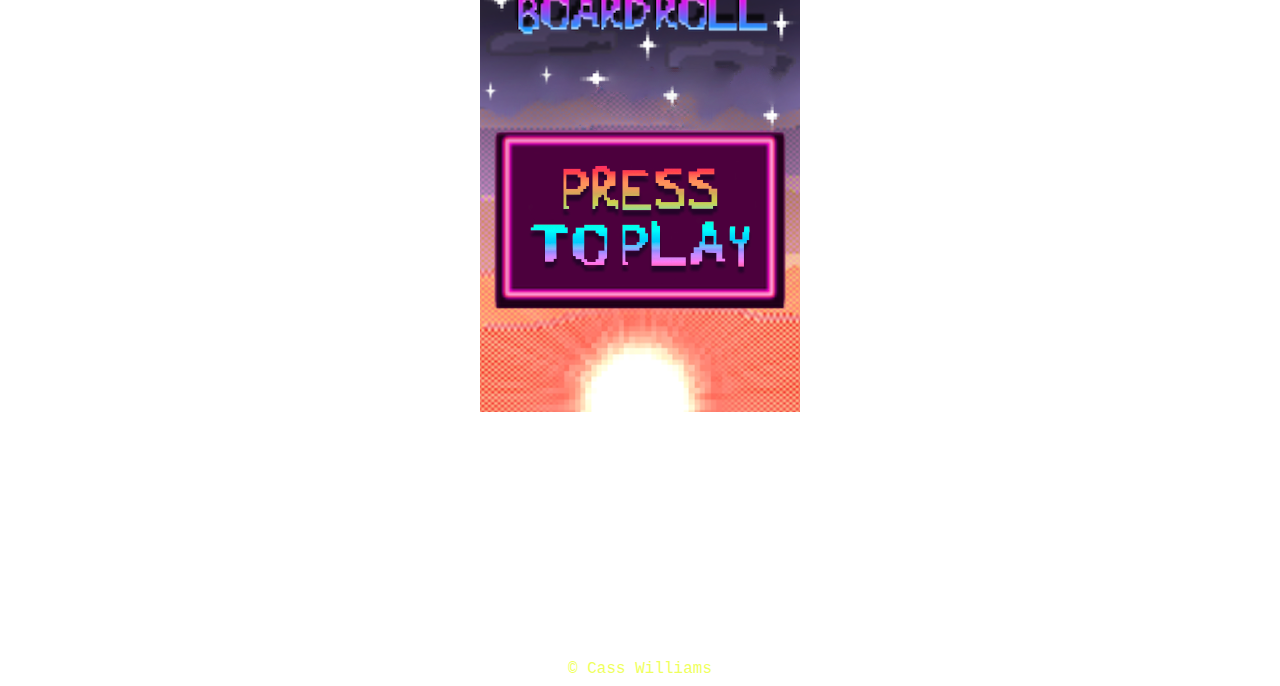
==== commit 509d6dff: "Add files via upload" ====
--- a/portfolio.html
+++ b/portfolio.html
@@ -16,7 +16,7 @@
     </a>
       <nav>
       <label for="menu-toggle" class="menu-icon">
-        <img src="menu.png" alt="Menu Icon">
+        <img id="menuimage" src="menu.png" alt="Old Image" onclick="toggleImage()">
       </label>
         <input type="checkbox" id="menu-toggle">
         <label for="menu-toggle" class="menu-icon">&#9776;</label>
@@ -28,7 +28,7 @@
           </ul>
         </div>
       </nav>
-     
+    
 
   </header>
 
--- a/portfolio.css
+++ b/portfolio.css
@@ -149,12 +149,12 @@
     display: flex;
     justify-content: center;
     align-items: center;
-    margin-top: -15vh;
-    margin-bottom: -15vh;
+    margin-top: -13vh;
     height: 50vh; /* Adjust the height as needed */
   }
   
   #container {
+    margin-top: 6vh;
     display: flex;
     justify-content: center;
     align-items: center;
